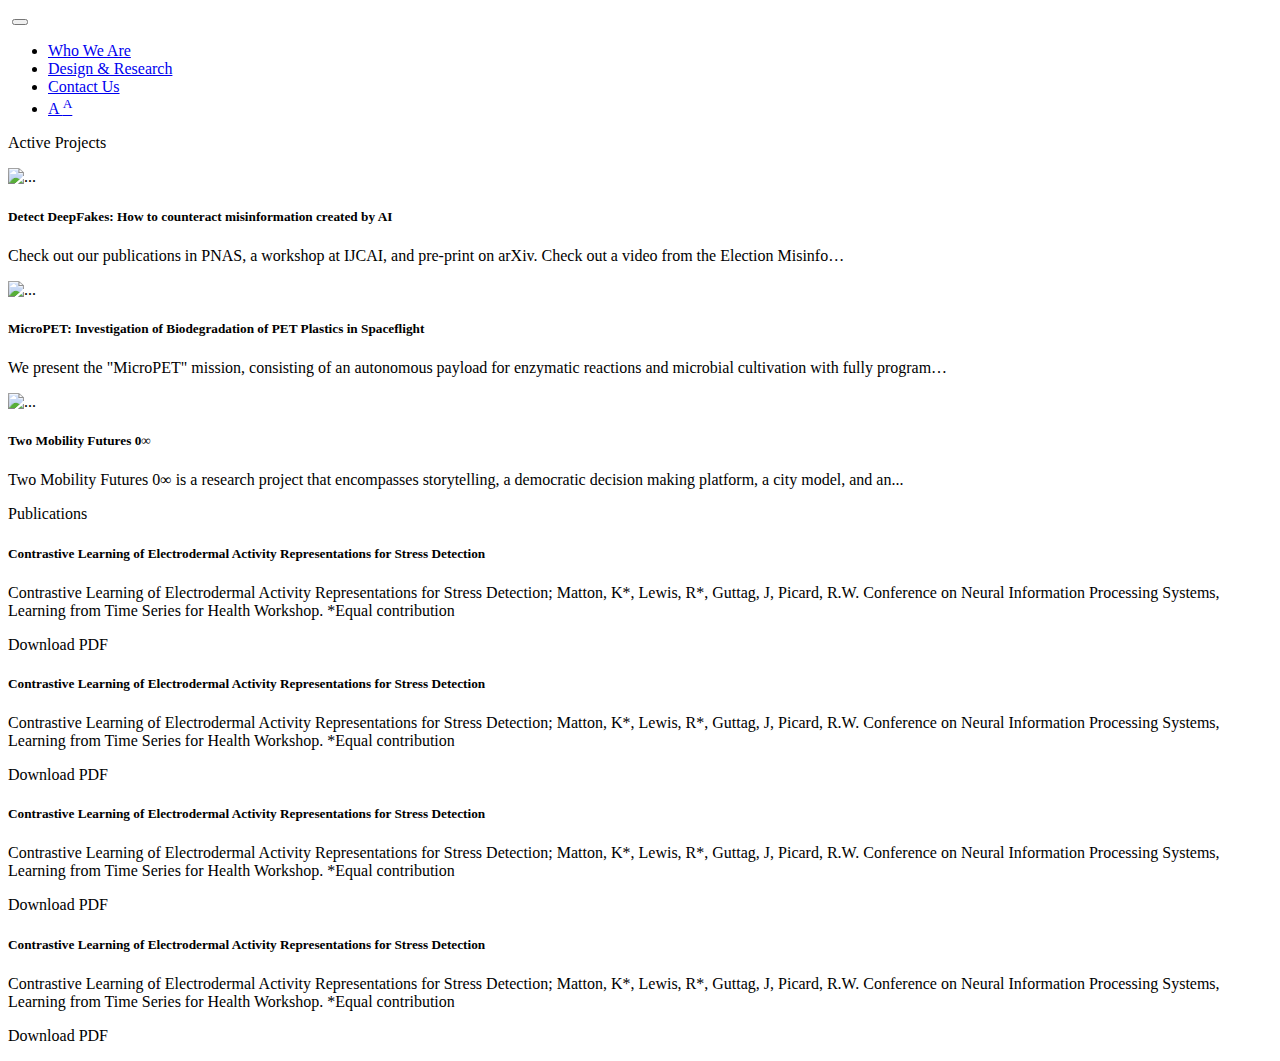
==== designandresearch.html @ 98a7ecc4 "Add files via upload" ====
<!doctype html>
<html lang="en">

<head>
    <meta charset="utf-8">
    <meta name="viewport" content="width=device-width, initial-scale=1">
    <title>Home</title>
    <link href="https://cdn.jsdelivr.net/npm/bootstrap@5.3.0-alpha1/dist/css/bootstrap.min.css" rel="stylesheet"
        integrity="sha384-GLhlTQ8iRABdZLl6O3oVMWSktQOp6b7In1Zl3/Jr59b6EGGoI1aFkw7cmDA6j6gD" crossorigin="anonymous">
    <link rel="stylesheet" type="text/css" href="https://fonts.googleapis.com/css?family=Poppins" />
    <link rel="stylesheet" type="text/css" href="https://fonts.googleapis.com/css?family=DM Sans" />
    <link rel="stylesheet" href="./assets/css/style.css">
</head>

<body>
    <nav class="navbar navbar-expand-lg bg-body-tertiary">
        <div class="container">
            <a class="navbar-brand" href="./index.html"><img src="./assets/img/DFS.png" width="50px" alt=""></a>
            <button class="navbar-toggler" type="button" data-bs-toggle="collapse" data-bs-target="#navbarNavDropdown"
                aria-controls="navbarNavDropdown" aria-expanded="false" aria-label="Toggle navigation">
                <span class="navbar-toggler-icon"></span>
            </button>
            <div class="collapse navbar-collapse" id="navbarNavDropdown">
                <ul class="navbar-nav ms-auto">
                    <li class="nav-item">
                        <a class="nav-link" aria-current="page" href="./whoarewe.html">Who We Are</a>
                    </li>
                    <li class="nav-item">
                        <a class="nav-link active" href="#">Design & Research</a>
                    </li>
                    <li class="nav-item">
                        <a class="nav-link" href="./contactus.html">Contact Us</a>
                    </li>
                    <li class="nav-item">
                        <a class="nav-link" href="#">A <sup>A</sup></a>
                    </li>
                </ul>
            </div>
        </div>
    </nav>


    <div class="container">
        <div class="p-5"></div>
        <div class="p-5"></div>

        <div class="row">
            <div class="col-md-12 col-12">
                <p class="h3 headingFont">
                    Active Projects
                </p>
                <div class="p-5"></div>
                <div class="p-5"></div>

            </div>
            <!-- Projects -->
            <div class="col-md-4 col-12">
                <div class="p-2">
                    <div class="card">
                        <img src="./assets/img/Fake.png" class="card-img-top" alt="...">
                        <div class="card-body">
                            <h5 class="card-title">Detect DeepFakes: How to counteract misinformation created by AI</h5>
                            <div class="p-1"></div>
                            <p class="card-text">Check out our publications in PNAS, a workshop at IJCAI, and pre-print on arXiv. Check out a video from the Election Misinfo…</p>
                        </div>
                    </div>
                </div>
            </div>

            <div class="col-md-4 col-12">
                <div class="p-2">
                    <div class="card">
                        <img src="./assets/img/Astro.png" class="card-img-top" alt="...">
                        <div class="card-body">
                            <h5 class="card-title">MicroPET: Investigation of Biodegradation of PET Plastics in Spaceflight</h5>
                            <div class="p-1"></div>
                            <p class="card-text">We present the "MicroPET" mission, consisting of an autonomous payload for enzymatic reactions and microbial cultivation with fully program…</p>
                        </div>
                    </div>
                </div>
            </div>

            <div class="col-md-4 col-12">
                <div class="p-2">
                    <div class="card">
                        <img src="./assets/img/Long Exposure.png" class="card-img-top" alt="...">
                        <div class="card-body">
                            <h5 class="card-title">Two Mobility Futures 0∞</h5>
                            <div class="p-1"></div>
                            <p class="card-text">Two Mobility Futures 0∞ is a research project that encompasses storytelling, a democratic decision making platform, a city model, and an...</p>
                        </div>
                    </div>
                </div>
            </div>
            <div class="col-12">
                <div class="p-5"></div>
                <div class="p-5"></div>
            </div>
            <div class="col-12">
                <p class="h3 headingFont">
                    Publications
                </p>
            </div>
            <div class="col-12">
                <div class="p-5"></div>
            </div>
            <div class="col-md-4 col-12">
                <div class="p-2">
                    <div class="card">
                        <div class="card-body">
                            <h5 class="card-title">Contrastive Learning of Electrodermal Activity Representations for Stress Detection</h5>
                            <div class="p-1"></div>
                            <p class="card-text">Contrastive Learning of Electrodermal Activity Representations for Stress Detection; Matton, K*, Lewis, R*, Guttag, J, Picard, R.W. Conference on Neural Information Processing Systems, Learning from Time Series for Health Workshop. *Equal contribution</p>
                            <p class="card-text">Download PDF</p>
                        </div>
                    </div>
                </div>
            </div>

            <div class="col-md-4 col-12">
                <div class="p-2">
                    <div class="card">
                        <div class="card-body">
                            <h5 class="card-title">Contrastive Learning of Electrodermal Activity Representations for Stress Detection</h5>
                            <div class="p-1"></div>
                            <p class="card-text">Contrastive Learning of Electrodermal Activity Representations for Stress Detection; Matton, K*, Lewis, R*, Guttag, J, Picard, R.W. Conference on Neural Information Processing Systems, Learning from Time Series for Health Workshop. *Equal contribution</p>
                            <p class="card-text">Download PDF</p>
                        </div>
                    </div>
                </div>
            </div>

            <div class="col-md-4 col-12">
                <div class="p-2">
                    <div class="card">
                        <div class="card-body">
                            <h5 class="card-title">Contrastive Learning of Electrodermal Activity Representations for Stress Detection</h5>
                            <div class="p-1"></div>
                            <p class="card-text">Contrastive Learning of Electrodermal Activity Representations for Stress Detection; Matton, K*, Lewis, R*, Guttag, J, Picard, R.W. Conference on Neural Information Processing Systems, Learning from Time Series for Health Workshop. *Equal contribution</p>
                            <p class="card-text">Download PDF</p>
                        </div>
                    </div>
                </div>
            </div>

            <div class="p-5"></div>
            <div class="col-12">
                <div class="p-2">
                    <div class="card">
                        <div class="card-body">
                            <h5 class="card-title">Contrastive Learning of Electrodermal Activity Representations for Stress Detection</h5>
                            <div class="p-1"></div>
                            <p class="card-text">Contrastive Learning of Electrodermal Activity Representations for Stress Detection; Matton, K*, Lewis, R*, Guttag, J, Picard, R.W. Conference on Neural Information Processing Systems, Learning from Time Series for Health Workshop. *Equal contribution</p>
                            <p class="card-text">Download PDF</p>
                        </div>
                    </div>
                </div>
            </div>
        </div>
    </div>



    <script src="https://cdn.jsdelivr.net/npm/bootstrap@5.3.0-alpha1/dist/js/bootstrap.bundle.min.js"
        integrity="sha384-w76AqPfDkMBDXo30jS1Sgez6pr3x5MlQ1ZAGC+nuZB+EYdgRZgiwxhTBTkF7CXvN"
        crossorigin="anonymous"></script>
</body>

</html>
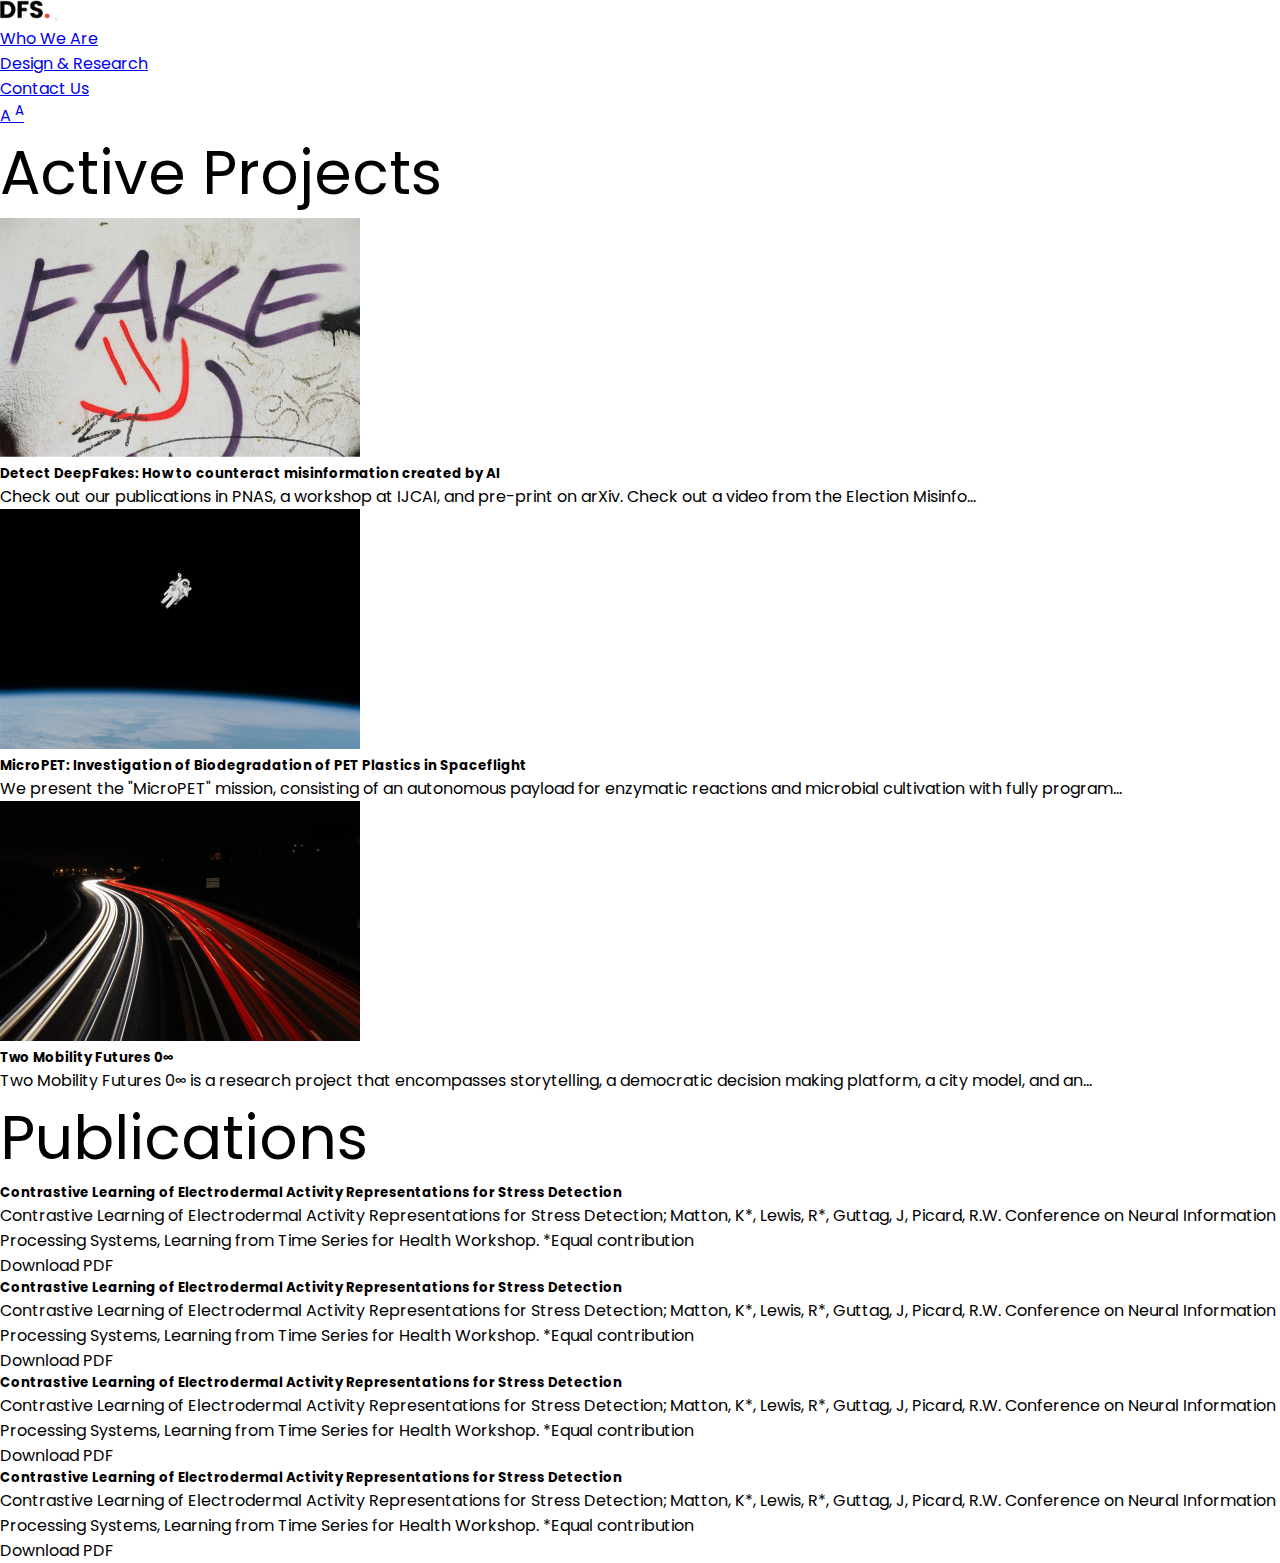
==== commit 62f53953: "Add files via upload" ====
--- a/designandresearch.html
+++ b/designandresearch.html
@@ -57,11 +57,13 @@
             <div class="col-md-4 col-12">
                 <div class="p-2">
                     <div class="card">
+                        <a href="./detectdeepfakes.html">
                         <img src="./assets/img/Fake.png" class="card-img-top" alt="...">
+                        </a>
                         <div class="card-body">
-                            <h5 class="card-title">Detect DeepFakes: How to counteract misinformation created by AI</h5>
+                            <h5 class="card-title"><a href="./detectdeepfakes.html" style="color: inherit; text-decoration: none;">Detect DeepFakes: How to counteract misinformation created by AI</a></h5>
                             <div class="p-1"></div>
-                            <p class="card-text">Check out our publications in PNAS, a workshop at IJCAI, and pre-print on arXiv. Check out a video from the Election Misinfo…</p>
+                            <p class="card-text"><a href="./detectdeepfakes.html" style="color: inherit; text-decoration: none;">Check out our publications in PNAS, a workshop at IJCAI, and pre-print on arXiv. Check out a video from the Election Misinfo…</a></p>
                         </div>
                     </div>
                 </div>
@@ -148,9 +150,9 @@
                 <div class="p-2">
                     <div class="card">
                         <div class="card-body">
-                            <h5 class="card-title">Contrastive Learning of Electrodermal Activity Representations for Stress Detection</h5>
+                            <h5 class="card-title"><a href="./contrastivelearning.html" style="color: inherit; text-decoration: none;">Contrastive Learning of Electrodermal Activity Representations for Stress Detection</a></h5>
                             <div class="p-1"></div>
-                            <p class="card-text">Contrastive Learning of Electrodermal Activity Representations for Stress Detection; Matton, K*, Lewis, R*, Guttag, J, Picard, R.W. Conference on Neural Information Processing Systems, Learning from Time Series for Health Workshop. *Equal contribution</p>
+                            <p class="card-text"><a href="./contrastivelearning.html" style="color: inherit; text-decoration: none;">Contrastive Learning of Electrodermal Activity Representations for Stress Detection; Matton, K*, Lewis, R*, Guttag, J, Picard, R.W. Conference on Neural Information Processing Systems, Learning from Time Series for Health Workshop. *Equal contribution</a></p>
                             <p class="card-text">Download PDF</p>
                         </div>
                     </div>
--- a/assets/css/style.css
+++ b/assets/css/style.css
@@ -0,0 +1,42 @@
+* {
+    margin: 0px;
+    padding: 0px;
+    font-family: 'Poppins';
+    font-style: normal;
+}
+
+:root{
+    --custom-grey1:#666666;
+}
+
+.full {
+    min-height: 100vh;
+}
+
+.navbar {
+    background-color: transparent !important;
+}
+
+.headingFont {
+    font-weight: 400;
+    font-size: 60px;
+}
+
+.btn-custom {
+    border: 1px solid black;
+    border-radius: 40px;
+    height: 70px;
+}
+
+.card {
+    border: 0px;
+}
+
+.normalFont {
+    font-family: 'DM Sans';
+    font-style: normal;
+    font-weight: 400;
+    font-size: 24px;
+    color: var(--custom-grey1);
+
+}